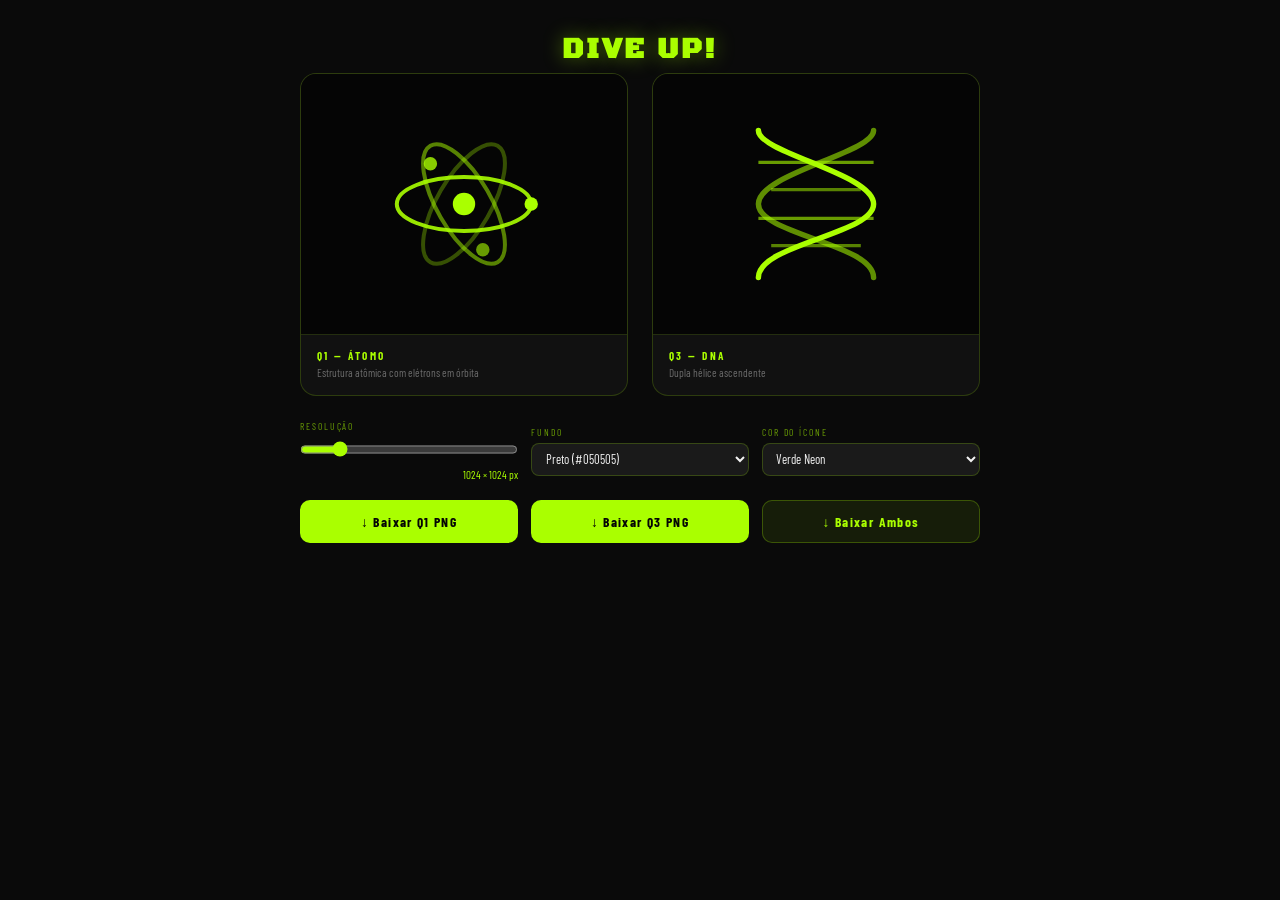
==== diveup.html @ fc84e506 "feat(jira): Inicializa o repositorio" ====
<!DOCTYPE html>
<html lang="pt-BR">
<head>
<meta charset="UTF-8">
<meta name="viewport" content="width=device-width, initial-scale=1.0">
<title>Dive Up! — Export PNG</title>
<link href="https://fonts.googleapis.com/css2?family=Black+Ops+One&family=Barlow+Condensed:wght@400;700&display=swap" rel="stylesheet">
<style>
*{box-sizing:border-box;margin:0;padding:0}
body{background:#0a0a0a;color:#f2f2f2;font-family:'Barlow Condensed',sans-serif;min-height:100vh;padding:2rem 1rem}
h1{font-family:'Black Ops One',sans-serif;color:#AAFF00;text-align:center;font-size:1.8rem;letter-spacing:.1em;margin-bottom:.3rem;text-shadow:0 0 20px rgba(170,255,0,.4)}
.sub{text-align:center;color:rgba(242,242,242,.4);font-size:.75rem;letter-spacing:.2em;margin-bottom:2rem}

.icons{display:grid;grid-template-columns:1fr 1fr;gap:1.5rem;max-width:680px;margin:0 auto}

.card{border:1px solid rgba(170,255,0,.18);border-radius:16px;background:#111;overflow:hidden}
.preview{height:260px;display:flex;align-items:center;justify-content:center;background:#050505;position:relative}
.preview canvas{display:none}
.preview .icon-wrap{display:flex;align-items:center;justify-content:center}
.label{padding:.9rem 1rem;border-top:1px solid rgba(170,255,0,.12)}
.label h3{font-size:.7rem;letter-spacing:.22em;color:#AAFF00;margin-bottom:.2rem}
.label p{font-size:.7rem;color:rgba(242,242,242,.4);line-height:1.4}

.controls{max-width:680px;margin:1.5rem auto 0;display:flex;flex-wrap:wrap;gap:.8rem;align-items:center}
.ctrl-group{display:flex;flex-direction:column;gap:.3rem;flex:1;min-width:120px}
.ctrl-group label{font-size:.6rem;letter-spacing:.2em;color:rgba(170,255,0,.6)}
select,input[type=range]{width:100%;background:#1a1a1a;border:1px solid rgba(170,255,0,.2);color:#f2f2f2;border-radius:8px;padding:.4rem .6rem;font-family:'Barlow Condensed',sans-serif;font-size:.8rem;outline:none}
input[type=range]{padding:.2rem;accent-color:#AAFF00}

.btns{max-width:680px;margin:1.2rem auto 0;display:grid;grid-template-columns:1fr 1fr 1fr;gap:.8rem}
.btn{border:none;border-radius:10px;padding:.75rem 1rem;font-family:'Barlow Condensed',sans-serif;font-size:.85rem;font-weight:700;letter-spacing:.1em;cursor:pointer;transition:all .2s}
.btn-dl{background:#AAFF00;color:#050505}
.btn-dl:hover{background:#c8ff4d;transform:translateY(-2px)}
.btn-sec{background:rgba(170,255,0,.08);color:#AAFF00;border:1px solid rgba(170,255,0,.25)}
.btn-sec:hover{background:rgba(170,255,0,.15)}

.size-val{font-size:.7rem;color:#AAFF00;text-align:right;margin-top:.1rem}

canvas#c1,canvas#c2{display:none}
</style>
</head>
<body>

<h1>DIVE UP!</h1>

<div class="icons">
  <!-- Q1 Átomo -->
  <div class="card">
    <div class="preview" id="prev1">
      <div class="icon-wrap" id="wrap1"></div>
    </div>
    <div class="label">
      <h3>Q1 — ÁTOMO</h3>
      <p>Estrutura atômica com elétrons em órbita</p>
    </div>
  </div>

  <!-- Q3 DNA -->
  <div class="card">
    <div class="preview" id="prev2">
      <div class="icon-wrap" id="wrap2"></div>
    </div>
    <div class="label">
      <h3>Q3 — DNA</h3>
      <p>Dupla hélice ascendente</p>
    </div>
  </div>
</div>

<div class="controls">
  <div class="ctrl-group">
    <label>RESOLUÇÃO</label>
    <input type="range" id="res" min="512" max="4096" step="512" value="1024" oninput="updRes()">
    <div class="size-val" id="resVal">1024 × 1024 px</div>
  </div>
  <div class="ctrl-group">
    <label>FUNDO</label>
    <select id="bg" onchange="renderAll()">
      <option value="transparent">Transparente</option>
      <option value="#050505" selected>Preto (#050505)</option>
      <option value="#ffffff">Branco</option>
      <option value="#1a1a1a">Cinza escuro</option>
    </select>
  </div>
  <div class="ctrl-group">
    <label>COR DO ÍCONE</label>
    <select id="col" onchange="renderAll()">
      <option value="#AAFF00" selected>Verde Neon</option>
      <option value="#ffffff">Branco</option>
      <option value="#000000">Preto</option>
      <option value="#FF6B00">Laranja</option>
    </select>
  </div>
</div>

<div class="btns">
  <button class="btn btn-dl" onclick="download(1)">↓ Baixar Q1 PNG</button>
  <button class="btn btn-dl" onclick="download(2)">↓ Baixar Q3 PNG</button>
  <button class="btn btn-sec" onclick="download(0)">↓ Baixar Ambos</button>
</div>

<canvas id="c1"></canvas>
<canvas id="c2"></canvas>

<script>
// ─── SVG PATHS ───────────────────────────────────────────────
function svgAtomo(color, size) {
  const s = size, h = s/2;
  const r = s * 0.42, nr = s * 0.07, er = s * 0.042;
  const or1 = r, or2 = r * 0.4;
  return `<svg width="${s}" height="${s}" viewBox="0 0 ${s} ${s}" xmlns="http://www.w3.org/2000/svg">
    <!-- nucleus -->
    <circle cx="${h}" cy="${h}" r="${nr}" fill="${color}"/>
    <!-- orbit 1 -->
    <ellipse cx="${h}" cy="${h}" rx="${or1}" ry="${or2}" stroke="${color}" stroke-width="${s*0.025}" opacity="0.9" fill="none"/>
    <!-- orbit 2 -->
    <ellipse cx="${h}" cy="${h}" rx="${or1}" ry="${or2}" stroke="${color}" stroke-width="${s*0.025}" opacity="0.5" fill="none" transform="rotate(60 ${h} ${h})"/>
    <!-- orbit 3 -->
    <ellipse cx="${h}" cy="${h}" rx="${or1}" ry="${or2}" stroke="${color}" stroke-width="${s*0.025}" opacity="0.3" fill="none" transform="rotate(120 ${h} ${h})"/>
    <!-- electrons -->
    <circle cx="${h+or1}" cy="${h}" r="${er}" fill="${color}"/>
    <circle cx="${h - or1*0.5}" cy="${h - or2*1.5}" r="${er}" fill="${color}" opacity="0.8"/>
    <circle cx="${h + or1*0.28}" cy="${h + or2*1.7}" r="${er}" fill="${color}" opacity="0.6"/>
  </svg>`;
}

function svgDNA(color, size) {
  const s = size, h = s/2;
  const x1 = s*0.14, x2 = s*0.86;
  const top = s*0.04, bot = s*0.96;
  const mid = h;
  // control points for the helices
  return `<svg width="${s}" height="${s}" viewBox="0 0 ${s} ${s}" xmlns="http://www.w3.org/2000/svg">
    <!-- strand A -->
    <path d="M${x1} ${bot} C${x1} ${bot*0.78} ${x2} ${mid*1.38} ${x2} ${mid} C${x2} ${mid*0.62} ${x1} ${top*4.5} ${x1} ${top}"
      stroke="${color}" stroke-width="${s*0.034}" stroke-linecap="round" fill="none"/>
    <!-- strand B -->
    <path d="M${x2} ${bot} C${x2} ${bot*0.78} ${x1} ${mid*1.38} ${x1} ${mid} C${x1} ${mid*0.62} ${x2} ${top*4.5} ${x2} ${top}"
      stroke="${color}" stroke-width="${s*0.034}" stroke-linecap="round" fill="none" opacity="0.55"/>
    <!-- rungs -->
    <line x1="${x1}" y1="${s*0.24}" x2="${x2}" y2="${s*0.24}" stroke="${color}" stroke-width="${s*0.02}" opacity="0.6"/>
    <line x1="${s*0.22}" y1="${s*0.41}" x2="${s*0.78}" y2="${s*0.41}" stroke="${color}" stroke-width="${s*0.02}" opacity="0.5"/>
    <line x1="${x1}" y1="${s*0.59}" x2="${x2}" y2="${s*0.59}" stroke="${color}" stroke-width="${s*0.02}" opacity="0.6"/>
    <line x1="${s*0.22}" y1="${s*0.76}" x2="${s*0.78}" y2="${s*0.76}" stroke="${color}" stroke-width="${s*0.02}" opacity="0.5"/>
  </svg>`;
}

// ─── RENDER ──────────────────────────────────────────────────
function getOpts() {
  return {
    res: +document.getElementById('res').value,
    bg:  document.getElementById('bg').value,
    col: document.getElementById('col').value
  };
}

function renderSVGtoCanvas(svgStr, canvas, bg, cb) {
  const blob = new Blob([svgStr], {type:'image/svg+xml'});
  const url  = URL.createObjectURL(blob);
  const img  = new Image();
  img.onload = () => {
    const ctx = canvas.getContext('2d');
    ctx.clearRect(0,0,canvas.width,canvas.height);
    if (bg !== 'transparent') {
      ctx.fillStyle = bg;
      ctx.fillRect(0,0,canvas.width,canvas.height);
    }
    ctx.drawImage(img, 0, 0, canvas.width, canvas.height);
    URL.revokeObjectURL(url);
    if (cb) cb();
  };
  img.src = url;
}

function renderAll() {
  const {res, bg, col} = getOpts();
  const c1 = document.getElementById('c1');
  const c2 = document.getElementById('c2');
  c1.width = c1.height = res;
  c2.width = c2.height = res;

  // preview SVGs (small, 160px)
  document.getElementById('wrap1').innerHTML = svgAtomo(col, 160);
  document.getElementById('wrap2').innerHTML = svgDNA(col, 160);

  renderSVGtoCanvas(svgAtomo(col, res), c1, bg);
  renderSVGtoCanvas(svgDNA(col, res),  c2, bg);
}

function updRes() {
  const v = document.getElementById('res').value;
  document.getElementById('resVal').textContent = `${v} × ${v} px`;
  renderAll();
}

function download(which) {
  const {res, col} = getOpts();
  const bg = document.getElementById('bg').value;
  const names = ['diveup-atomo', 'diveup-dna'];
  const canvases = [document.getElementById('c1'), document.getElementById('c2')];
  const targets = which === 0 ? [0,1] : [which-1];

  targets.forEach(i => {
    const c = canvases[i];
    c.width = c.height = res;
    renderSVGtoCanvas(which === 0 ? [svgAtomo(col,res), svgDNA(col,res)][i]
      : (i===0 ? svgAtomo(col,res) : svgDNA(col,res)), c, bg, () => {
      const a = document.createElement('a');
      a.href = c.toDataURL('image/png');
      a.download = `${names[i]}-${res}px.png`;
      a.click();
    });
  });
}

// init
renderAll();
</script>
</body>
</html>
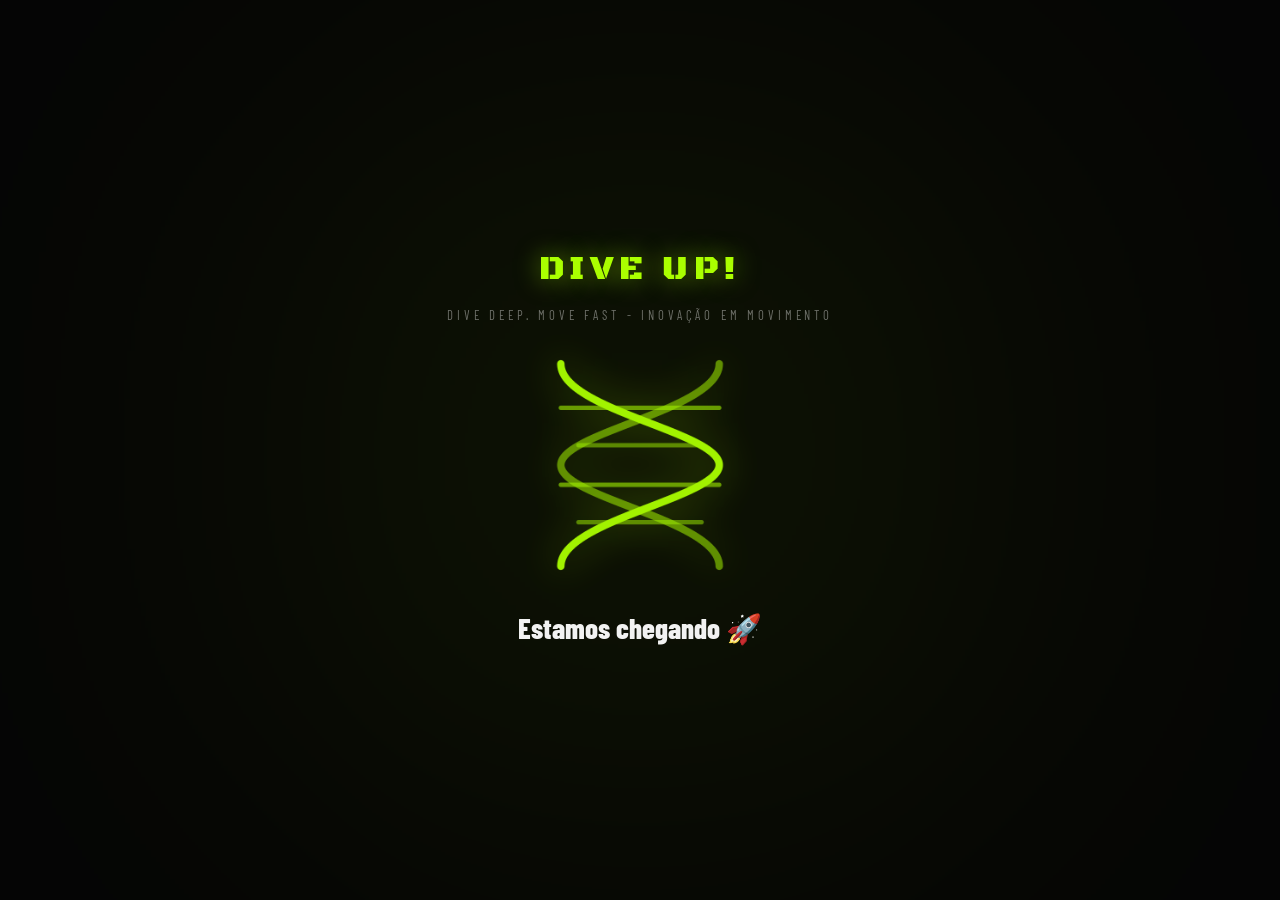
==== commit c9c41081: "feat: dive" ====
--- a/diveup.html
+++ b/diveup.html
@@ -1,220 +1,32 @@
 <!DOCTYPE html>
 <html lang="pt-BR">
+
 <head>
-<meta charset="UTF-8">
-<meta name="viewport" content="width=device-width, initial-scale=1.0">
-<title>Dive Up! — Export PNG</title>
-<link href="https://fonts.googleapis.com/css2?family=Black+Ops+One&family=Barlow+Condensed:wght@400;700&display=swap" rel="stylesheet">
-<style>
-*{box-sizing:border-box;margin:0;padding:0}
-body{background:#0a0a0a;color:#f2f2f2;font-family:'Barlow Condensed',sans-serif;min-height:100vh;padding:2rem 1rem}
-h1{font-family:'Black Ops One',sans-serif;color:#AAFF00;text-align:center;font-size:1.8rem;letter-spacing:.1em;margin-bottom:.3rem;text-shadow:0 0 20px rgba(170,255,0,.4)}
-.sub{text-align:center;color:rgba(242,242,242,.4);font-size:.75rem;letter-spacing:.2em;margin-bottom:2rem}
+  <meta charset="UTF-8">
+  <meta name="viewport" content="width=device-width, initial-scale=1.0">
 
-.icons{display:grid;grid-template-columns:1fr 1fr;gap:1.5rem;max-width:680px;margin:0 auto}
+  <title>DiveUp — Estamos chegando</title>
 
-.card{border:1px solid rgba(170,255,0,.18);border-radius:16px;background:#111;overflow:hidden}
-.preview{height:260px;display:flex;align-items:center;justify-content:center;background:#050505;position:relative}
-.preview canvas{display:none}
-.preview .icon-wrap{display:flex;align-items:center;justify-content:center}
-.label{padding:.9rem 1rem;border-top:1px solid rgba(170,255,0,.12)}
-.label h3{font-size:.7rem;letter-spacing:.22em;color:#AAFF00;margin-bottom:.2rem}
-.label p{font-size:.7rem;color:rgba(242,242,242,.4);line-height:1.4}
+  <link
+    href="https://fonts.googleapis.com/css2?family=Black+Ops+One&family=Barlow+Condensed:wght@300;600;800&display=swap"
+    rel="stylesheet">
+  <link rel="stylesheet" href="style.css">
+</head>
 
-.controls{max-width:680px;margin:1.5rem auto 0;display:flex;flex-wrap:wrap;gap:.8rem;align-items:center}
-.ctrl-group{display:flex;flex-direction:column;gap:.3rem;flex:1;min-width:120px}
-.ctrl-group label{font-size:.6rem;letter-spacing:.2em;color:rgba(170,255,0,.6)}
-select,input[type=range]{width:100%;background:#1a1a1a;border:1px solid rgba(170,255,0,.2);color:#f2f2f2;border-radius:8px;padding:.4rem .6rem;font-family:'Barlow Condensed',sans-serif;font-size:.8rem;outline:none}
-input[type=range]{padding:.2rem;accent-color:#AAFF00}
-
-.btns{max-width:680px;margin:1.2rem auto 0;display:grid;grid-template-columns:1fr 1fr 1fr;gap:.8rem}
-.btn{border:none;border-radius:10px;padding:.75rem 1rem;font-family:'Barlow Condensed',sans-serif;font-size:.85rem;font-weight:700;letter-spacing:.1em;cursor:pointer;transition:all .2s}
-.btn-dl{background:#AAFF00;color:#050505}
-.btn-dl:hover{background:#c8ff4d;transform:translateY(-2px)}
-.btn-sec{background:rgba(170,255,0,.08);color:#AAFF00;border:1px solid rgba(170,255,0,.25)}
-.btn-sec:hover{background:rgba(170,255,0,.15)}
-
-.size-val{font-size:.7rem;color:#AAFF00;text-align:right;margin-top:.1rem}
-
-canvas#c1,canvas#c2{display:none}
-</style>
-</head>
 <body>
 
-<h1>DIVE UP!</h1>
+  <div class="container">
 
-<div class="icons">
-  <!-- Q1 Átomo -->
-  <div class="card">
-    <div class="preview" id="prev1">
-      <div class="icon-wrap" id="wrap1"></div>
+    <div class="logo">DIVE UP!</div>
+    <div class="subtitle">DIVE DEEP. MOVE FAST - INOVAÇÃO EM MOVIMENTO</div>
+
+    <div class="image">
+      <img src="./img/DNA_TRANSPARENTE.png" alt="DNA DiveUp">
     </div>
-    <div class="label">
-      <h3>Q1 — ÁTOMO</h3>
-      <p>Estrutura atômica com elétrons em órbita</p>
-    </div>
+
+    <div class="title">Estamos chegando 🚀</div>
   </div>
 
-  <!-- Q3 DNA -->
-  <div class="card">
-    <div class="preview" id="prev2">
-      <div class="icon-wrap" id="wrap2"></div>
-    </div>
-    <div class="label">
-      <h3>Q3 — DNA</h3>
-      <p>Dupla hélice ascendente</p>
-    </div>
-  </div>
-</div>
+</body>
 
-<div class="controls">
-  <div class="ctrl-group">
-    <label>RESOLUÇÃO</label>
-    <input type="range" id="res" min="512" max="4096" step="512" value="1024" oninput="updRes()">
-    <div class="size-val" id="resVal">1024 × 1024 px</div>
-  </div>
-  <div class="ctrl-group">
-    <label>FUNDO</label>
-    <select id="bg" onchange="renderAll()">
-      <option value="transparent">Transparente</option>
-      <option value="#050505" selected>Preto (#050505)</option>
-      <option value="#ffffff">Branco</option>
-      <option value="#1a1a1a">Cinza escuro</option>
-    </select>
-  </div>
-  <div class="ctrl-group">
-    <label>COR DO ÍCONE</label>
-    <select id="col" onchange="renderAll()">
-      <option value="#AAFF00" selected>Verde Neon</option>
-      <option value="#ffffff">Branco</option>
-      <option value="#000000">Preto</option>
-      <option value="#FF6B00">Laranja</option>
-    </select>
-  </div>
-</div>
-
-<div class="btns">
-  <button class="btn btn-dl" onclick="download(1)">↓ Baixar Q1 PNG</button>
-  <button class="btn btn-dl" onclick="download(2)">↓ Baixar Q3 PNG</button>
-  <button class="btn btn-sec" onclick="download(0)">↓ Baixar Ambos</button>
-</div>
-
-<canvas id="c1"></canvas>
-<canvas id="c2"></canvas>
-
-<script>
-// ─── SVG PATHS ───────────────────────────────────────────────
-function svgAtomo(color, size) {
-  const s = size, h = s/2;
-  const r = s * 0.42, nr = s * 0.07, er = s * 0.042;
-  const or1 = r, or2 = r * 0.4;
-  return `<svg width="${s}" height="${s}" viewBox="0 0 ${s} ${s}" xmlns="http://www.w3.org/2000/svg">
-    <!-- nucleus -->
-    <circle cx="${h}" cy="${h}" r="${nr}" fill="${color}"/>
-    <!-- orbit 1 -->
-    <ellipse cx="${h}" cy="${h}" rx="${or1}" ry="${or2}" stroke="${color}" stroke-width="${s*0.025}" opacity="0.9" fill="none"/>
-    <!-- orbit 2 -->
-    <ellipse cx="${h}" cy="${h}" rx="${or1}" ry="${or2}" stroke="${color}" stroke-width="${s*0.025}" opacity="0.5" fill="none" transform="rotate(60 ${h} ${h})"/>
-    <!-- orbit 3 -->
-    <ellipse cx="${h}" cy="${h}" rx="${or1}" ry="${or2}" stroke="${color}" stroke-width="${s*0.025}" opacity="0.3" fill="none" transform="rotate(120 ${h} ${h})"/>
-    <!-- electrons -->
-    <circle cx="${h+or1}" cy="${h}" r="${er}" fill="${color}"/>
-    <circle cx="${h - or1*0.5}" cy="${h - or2*1.5}" r="${er}" fill="${color}" opacity="0.8"/>
-    <circle cx="${h + or1*0.28}" cy="${h + or2*1.7}" r="${er}" fill="${color}" opacity="0.6"/>
-  </svg>`;
-}
-
-function svgDNA(color, size) {
-  const s = size, h = s/2;
-  const x1 = s*0.14, x2 = s*0.86;
-  const top = s*0.04, bot = s*0.96;
-  const mid = h;
-  // control points for the helices
-  return `<svg width="${s}" height="${s}" viewBox="0 0 ${s} ${s}" xmlns="http://www.w3.org/2000/svg">
-    <!-- strand A -->
-    <path d="M${x1} ${bot} C${x1} ${bot*0.78} ${x2} ${mid*1.38} ${x2} ${mid} C${x2} ${mid*0.62} ${x1} ${top*4.5} ${x1} ${top}"
-      stroke="${color}" stroke-width="${s*0.034}" stroke-linecap="round" fill="none"/>
-    <!-- strand B -->
-    <path d="M${x2} ${bot} C${x2} ${bot*0.78} ${x1} ${mid*1.38} ${x1} ${mid} C${x1} ${mid*0.62} ${x2} ${top*4.5} ${x2} ${top}"
-      stroke="${color}" stroke-width="${s*0.034}" stroke-linecap="round" fill="none" opacity="0.55"/>
-    <!-- rungs -->
-    <line x1="${x1}" y1="${s*0.24}" x2="${x2}" y2="${s*0.24}" stroke="${color}" stroke-width="${s*0.02}" opacity="0.6"/>
-    <line x1="${s*0.22}" y1="${s*0.41}" x2="${s*0.78}" y2="${s*0.41}" stroke="${color}" stroke-width="${s*0.02}" opacity="0.5"/>
-    <line x1="${x1}" y1="${s*0.59}" x2="${x2}" y2="${s*0.59}" stroke="${color}" stroke-width="${s*0.02}" opacity="0.6"/>
-    <line x1="${s*0.22}" y1="${s*0.76}" x2="${s*0.78}" y2="${s*0.76}" stroke="${color}" stroke-width="${s*0.02}" opacity="0.5"/>
-  </svg>`;
-}
-
-// ─── RENDER ──────────────────────────────────────────────────
-function getOpts() {
-  return {
-    res: +document.getElementById('res').value,
-    bg:  document.getElementById('bg').value,
-    col: document.getElementById('col').value
-  };
-}
-
-function renderSVGtoCanvas(svgStr, canvas, bg, cb) {
-  const blob = new Blob([svgStr], {type:'image/svg+xml'});
-  const url  = URL.createObjectURL(blob);
-  const img  = new Image();
-  img.onload = () => {
-    const ctx = canvas.getContext('2d');
-    ctx.clearRect(0,0,canvas.width,canvas.height);
-    if (bg !== 'transparent') {
-      ctx.fillStyle = bg;
-      ctx.fillRect(0,0,canvas.width,canvas.height);
-    }
-    ctx.drawImage(img, 0, 0, canvas.width, canvas.height);
-    URL.revokeObjectURL(url);
-    if (cb) cb();
-  };
-  img.src = url;
-}
-
-function renderAll() {
-  const {res, bg, col} = getOpts();
-  const c1 = document.getElementById('c1');
-  const c2 = document.getElementById('c2');
-  c1.width = c1.height = res;
-  c2.width = c2.height = res;
-
-  // preview SVGs (small, 160px)
-  document.getElementById('wrap1').innerHTML = svgAtomo(col, 160);
-  document.getElementById('wrap2').innerHTML = svgDNA(col, 160);
-
-  renderSVGtoCanvas(svgAtomo(col, res), c1, bg);
-  renderSVGtoCanvas(svgDNA(col, res),  c2, bg);
-}
-
-function updRes() {
-  const v = document.getElementById('res').value;
-  document.getElementById('resVal').textContent = `${v} × ${v} px`;
-  renderAll();
-}
-
-function download(which) {
-  const {res, col} = getOpts();
-  const bg = document.getElementById('bg').value;
-  const names = ['diveup-atomo', 'diveup-dna'];
-  const canvases = [document.getElementById('c1'), document.getElementById('c2')];
-  const targets = which === 0 ? [0,1] : [which-1];
-
-  targets.forEach(i => {
-    const c = canvases[i];
-    c.width = c.height = res;
-    renderSVGtoCanvas(which === 0 ? [svgAtomo(col,res), svgDNA(col,res)][i]
-      : (i===0 ? svgAtomo(col,res) : svgDNA(col,res)), c, bg, () => {
-      const a = document.createElement('a');
-      a.href = c.toDataURL('image/png');
-      a.download = `${names[i]}-${res}px.png`;
-      a.click();
-    });
-  });
-}
-
-// init
-renderAll();
-</script>
-</body>
-</html>
+</html>
--- a/style.css
+++ b/style.css
@@ -0,0 +1,94 @@
+* {
+      margin: 0;
+      padding: 0;
+      box-sizing: border-box
+    }
+
+    body {
+      background: #050505;
+      color: #f2f2f2;
+      font-family: 'Barlow Condensed', sans-serif;
+      height: 100vh;
+      display: flex;
+      align-items: center;
+      justify-content: center;
+      text-align: center;
+      overflow: hidden;
+    }
+
+    /* glow background */
+    body::before {
+      content: '';
+      position: absolute;
+      width: 600px;
+      height: 600px;
+      background: #AAFF00;
+      filter: blur(200px);
+      opacity: .08;
+      z-index: 0;
+    }
+
+    .container {
+      position: relative;
+      z-index: 2;
+      max-width: 500px;
+      padding: 2rem;
+    }
+
+    .logo {
+      font-family: 'Black Ops One', sans-serif;
+      font-size: 2.2rem;
+      color: #AAFF00;
+      letter-spacing: .15em;
+      text-shadow: 0 0 25px rgba(170, 255, 0, .5);
+      margin-bottom: 1rem;
+    }
+
+    .subtitle {
+      font-size: .8rem;
+      letter-spacing: .3em;
+      color: rgba(255, 255, 255, .4);
+      margin-bottom: 2rem;
+    }
+
+    .image {
+      margin: 2rem 0;
+    }
+
+    .image img {
+      width: 220px;
+      max-width: 80%;
+      filter: drop-shadow(0 0 20px rgba(170, 255, 0, .4));
+      opacity: .95;
+    }
+
+    .title {
+      font-size: 1.8rem;
+      font-weight: 800;
+      margin-bottom: .5rem;
+      justify-self: center;
+    }
+
+    .text {
+      font-size: .95rem;
+      color: rgba(255, 255, 255, .6);
+      margin-bottom: 2rem;
+    }
+
+    /* botão opcional */
+    .btn {
+      display: inline-block;
+      padding: .8rem 1.5rem;
+      border-radius: 10px;
+      background: #AAFF00;
+      color: #050505;
+      font-weight: 700;
+      letter-spacing: .1em;
+      text-decoration: none;
+      transition: .2s;
+    }
+
+    .btn:hover {
+      background: #c8ff4d;
+      transform: translateY(-2px);
+    }
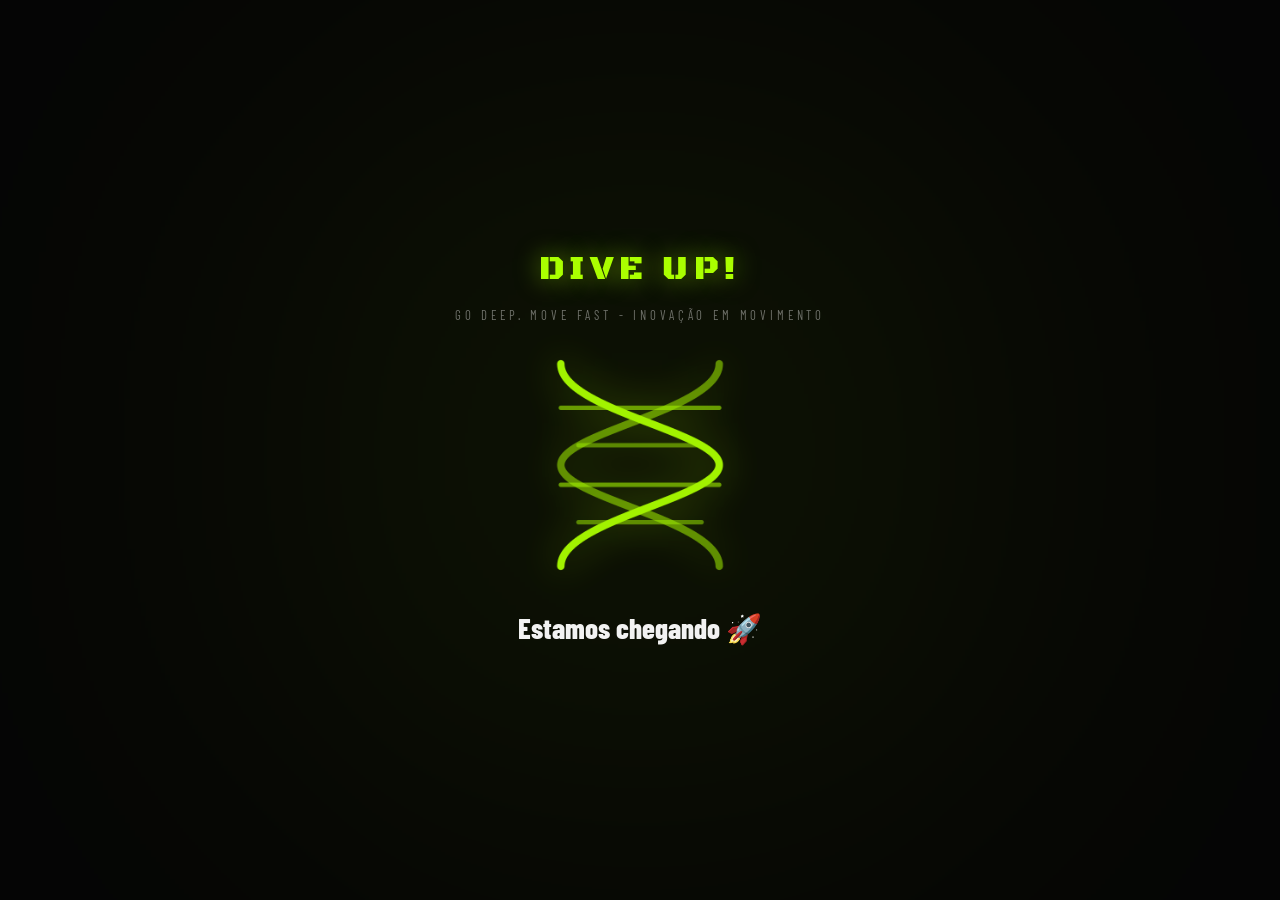
==== commit bb758af8: "slogan" ====
--- a/diveup.html
+++ b/diveup.html
@@ -18,7 +18,7 @@
   <div class="container">
 
     <div class="logo">DIVE UP!</div>
-    <div class="subtitle">DIVE DEEP. MOVE FAST - INOVAÇÃO EM MOVIMENTO</div>
+    <div class="subtitle">GO DEEP. MOVE FAST - INOVAÇÃO EM MOVIMENTO</div>
 
     <div class="image">
       <img src="./img/DNA_TRANSPARENTE.png" alt="DNA DiveUp">
